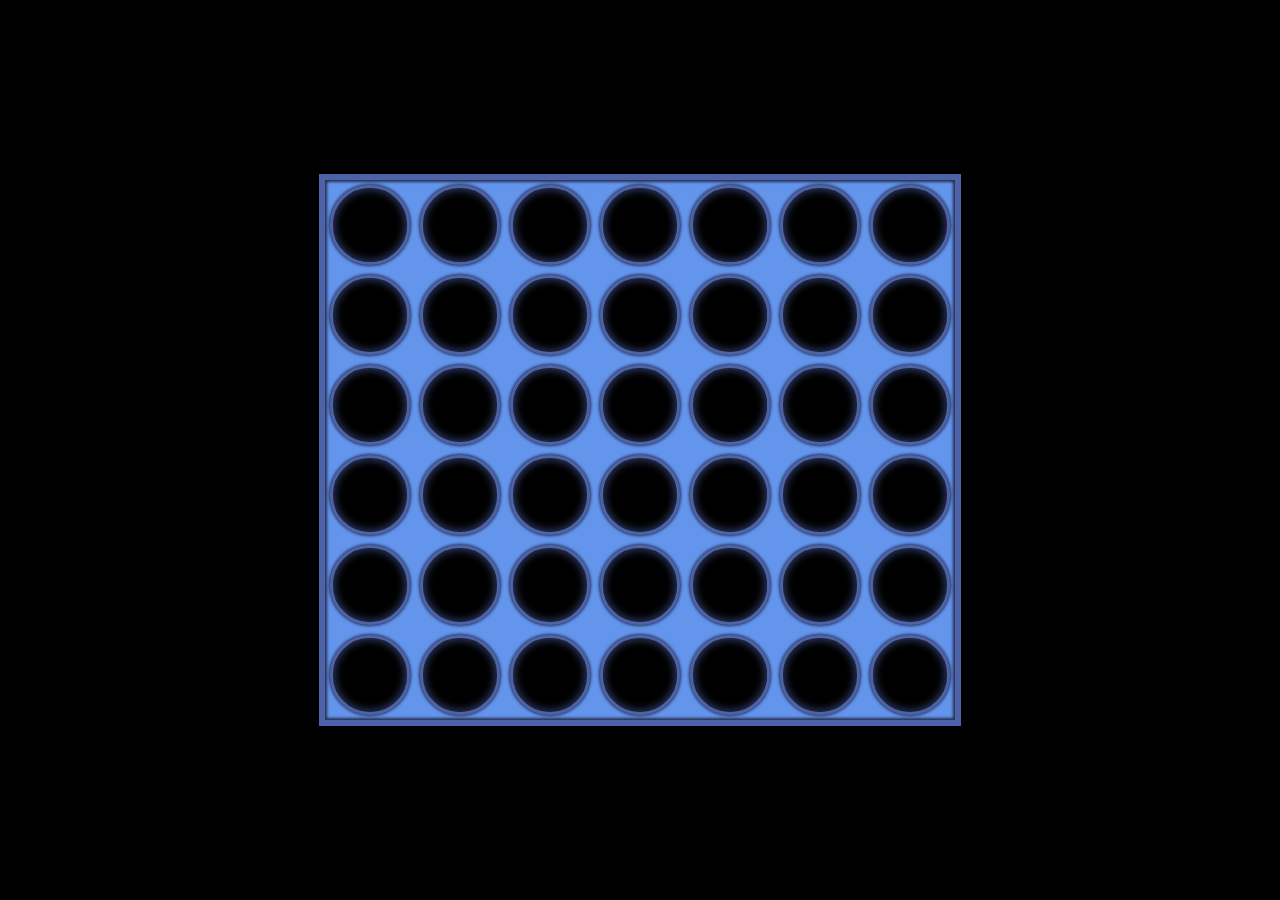
==== ex03_four-in-a-row/index.html @ 8868c83c "Init" ====
<!DOCTYPE html>
<html lang="en">
<head>
  <meta charset="UTF-8">
  <meta name="viewport" content="width=device-width, initial-scale=1">
  <title>Connect 4</title>
  <link rel="stylesheet" href="style.css">
</head>
<body>
<div id="board" data-turn="yellow">
  <div id="winner-message-container"></div>
  <div class="col" data-index="0">
    <div class="row" data-color="empty" data-winner="false" data-index="5"></div>
    <div class="row" data-color="empty" data-winner="false" data-index="4"></div>
    <div class="row" data-color="empty" data-winner="false" data-index="3"></div>
    <div class="row" data-color="empty" data-winner="false" data-index="2"></div>
    <div class="row" data-color="empty" data-winner="false" data-index="1"></div>
    <div class="row" data-color="empty" data-winner="false" data-index="0"></div>
  </div>
  <div class="col" data-index="1">
    <div class="row" data-color="empty" data-winner="false" data-index="5"></div>
    <div class="row" data-color="empty" data-winner="false" data-index="4"></div>
    <div class="row" data-color="empty" data-winner="false" data-index="3"></div>
    <div class="row" data-color="empty" data-winner="false" data-index="2"></div>
    <div class="row" data-color="empty" data-winner="false" data-index="1"></div>
    <div class="row" data-color="empty" data-winner="false" data-index="0"></div>
  </div>
  <div class="col" data-index="2">
    <div class="row" data-color="empty" data-winner="false" data-index="5"></div>
    <div class="row" data-color="empty" data-winner="false" data-index="4"></div>
    <div class="row" data-color="empty" data-winner="false" data-index="3"></div>
    <div class="row" data-color="empty" data-winner="false" data-index="2"></div>
    <div class="row" data-color="empty" data-winner="false" data-index="1"></div>
    <div class="row" data-color="empty" data-winner="false" data-index="0"></div>
  </div>
  <div class="col" data-index="3">
    <div class="row" data-color="empty" data-winner="false" data-index="5"></div>
    <div class="row" data-color="empty" data-winner="false" data-index="4"></div>
    <div class="row" data-color="empty" data-winner="false" data-index="3"></div>
    <div class="row" data-color="empty" data-winner="false" data-index="2"></div>
    <div class="row" data-color="empty" data-winner="false" data-index="1"></div>
    <div class="row" data-color="empty" data-winner="false" data-index="0"></div>
  </div>
  <div class="col" data-index="4">
    <div class="row" data-color="empty" data-winner="false" data-index="5"></div>
    <div class="row" data-color="empty" data-winner="false" data-index="4"></div>
    <div class="row" data-color="empty" data-winner="false" data-index="3"></div>
    <div class="row" data-color="empty" data-winner="false" data-index="2"></div>
    <div class="row" data-color="empty" data-winner="false" data-index="1"></div>
    <div class="row" data-color="empty" data-winner="false" data-index="0"></div>
  </div>
  <div class="col" data-index="5">
    <div class="row" data-color="empty" data-winner="false" data-index="5"></div>
    <div class="row" data-color="empty" data-winner="false" data-index="4"></div>
    <div class="row" data-color="empty" data-winner="false" data-index="3"></div>
    <div class="row" data-color="empty" data-winner="false" data-index="2"></div>
    <div class="row" data-color="empty" data-winner="false" data-index="1"></div>
    <div class="row" data-color="empty" data-winner="false" data-index="0"></div>
  </div>
  <div class="col" data-index="6">
    <div class="row" data-color="empty" data-winner="false" data-index="5"></div>
    <div class="row" data-color="empty" data-winner="false" data-index="4"></div>
    <div class="row" data-color="empty" data-winner="false" data-index="3"></div>
    <div class="row" data-color="empty" data-winner="false" data-index="2"></div>
    <div class="row" data-color="empty" data-winner="false" data-index="1"></div>
    <div class="row" data-color="empty" data-winner="false" data-index="0"></div>
  </div>
</div>
<script src="script.js"></script>
</body>
</html>
---- ex03_four-in-a-row/style.css ----
body {
  background-color: black;
  width: 100vw;
  min-height: 100vh;
  margin: 0;
  display: flex;
  align-items: center;
  justify-content: center;
}

#board {
  background-color: cornflowerblue;
  display: flex;
  border: .7vmin solid #4e63a7;
  box-shadow: inset 0 0 3px 2px #252f50;
  position: relative;
}

.col {
  display: flex;
  flex-direction: column;
}

.row {
  -webkit-box-sizing: border-box;
  -moz-box-sizing: border-box;
  box-sizing: border-box;
  width: 10vmin;
  height: 10vmin;
  position: relative;
}

.row:before {
  content: "";
  display: block;
  position: absolute;
  top: 6%;
  bottom: 6%;
  left: 6%;
  right: 6%;
  -webkit-border-radius: 50%;
  -moz-border-radius: 50%;
  border-radius: 50%;
  border: .4vmin solid #4e63a7;
  box-shadow: inset 0 0 7px 3px #252f50, 0 0 3px 1px #252f50;
}

.row[data-color="empty"]:before {
  background-color: black;
}

.row[data-color="red"]:before {
  background: border-box no-repeat center/100% url("images/red_stone.png");
}

.row[data-color="yellow"]:before {
  background: border-box no-repeat center/100% url("images/yellow_stone.png");
}

.row[data-winner="true"]:before{
  -webkit-animation: winner 1s infinite;
  -o-animation: winner 1s infinite;
  animation: winner 1s infinite;
}

@-webkit-keyframes winner {
  0%   { border-color: #4e63a7; }
  25% { border-color: #81aae6; }
  50% { border-color: #b5d8ff; }
  75% { border-color: #81aae6; }
  100%   { border-color: #4e63a7; }
}

.col {
  position: relative;
}

.col:hover:before {
  content: "";
  display: block;
  position: absolute;
  top: -15vmin;
  left: 1vmin;
  width: 9vmin;
  height: 9vmin;
  -webkit-border-radius: 50%;
  -moz-border-radius: 50%;
  border-radius: 50%;
}

#board[data-turn="red"] .col:before {
  background: border-box no-repeat center/100% url("images/red_stone.png");
}

#board[data-turn="yellow"] .col:before {
  background: border-box no-repeat center/100% url("images/yellow_stone.png");
}

#winner-message-container{
  color: white;
  position: absolute;
  bottom: -3rem;
  width: 100%;
  font-size: 1.8rem;
  text-align: center;
  font-family: sans-serif;
}
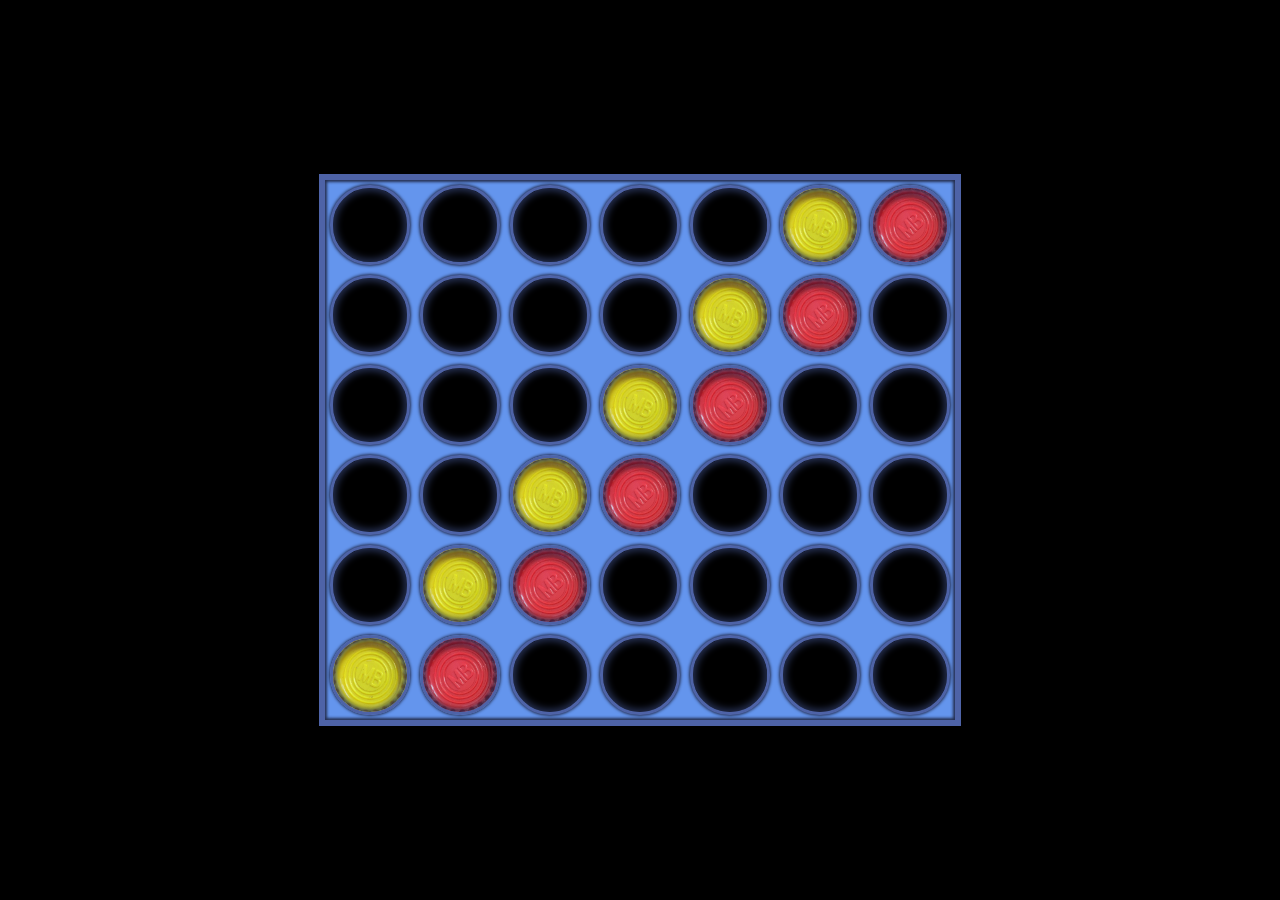
==== commit bffbe278: "Empty js and update Readme" ====
--- a/ex03_four-in-a-row/index.html
+++ b/ex03_four-in-a-row/index.html
@@ -8,57 +8,57 @@
 </head>
 <body>
 <div id="board" data-turn="yellow">
-  <div id="winner-message-container"></div>
+  <div id="message-container"></div>
   <div class="col" data-index="0">
     <div class="row" data-color="empty" data-winner="false" data-index="5"></div>
     <div class="row" data-color="empty" data-winner="false" data-index="4"></div>
     <div class="row" data-color="empty" data-winner="false" data-index="3"></div>
     <div class="row" data-color="empty" data-winner="false" data-index="2"></div>
     <div class="row" data-color="empty" data-winner="false" data-index="1"></div>
-    <div class="row" data-color="empty" data-winner="false" data-index="0"></div>
+    <div class="row" data-color="yellow" data-winner="false" data-index="0"></div>
   </div>
   <div class="col" data-index="1">
     <div class="row" data-color="empty" data-winner="false" data-index="5"></div>
     <div class="row" data-color="empty" data-winner="false" data-index="4"></div>
     <div class="row" data-color="empty" data-winner="false" data-index="3"></div>
     <div class="row" data-color="empty" data-winner="false" data-index="2"></div>
-    <div class="row" data-color="empty" data-winner="false" data-index="1"></div>
-    <div class="row" data-color="empty" data-winner="false" data-index="0"></div>
+    <div class="row" data-color="yellow" data-winner="false" data-index="1"></div>
+    <div class="row" data-color="red" data-winner="false" data-index="0"></div>
   </div>
   <div class="col" data-index="2">
     <div class="row" data-color="empty" data-winner="false" data-index="5"></div>
     <div class="row" data-color="empty" data-winner="false" data-index="4"></div>
     <div class="row" data-color="empty" data-winner="false" data-index="3"></div>
-    <div class="row" data-color="empty" data-winner="false" data-index="2"></div>
-    <div class="row" data-color="empty" data-winner="false" data-index="1"></div>
+    <div class="row" data-color="yellow" data-winner="false" data-index="2"></div>
+    <div class="row" data-color="red" data-winner="false" data-index="1"></div>
     <div class="row" data-color="empty" data-winner="false" data-index="0"></div>
   </div>
   <div class="col" data-index="3">
     <div class="row" data-color="empty" data-winner="false" data-index="5"></div>
     <div class="row" data-color="empty" data-winner="false" data-index="4"></div>
-    <div class="row" data-color="empty" data-winner="false" data-index="3"></div>
-    <div class="row" data-color="empty" data-winner="false" data-index="2"></div>
+    <div class="row" data-color="yellow" data-winner="false" data-index="3"></div>
+    <div class="row" data-color="red" data-winner="false" data-index="2"></div>
     <div class="row" data-color="empty" data-winner="false" data-index="1"></div>
     <div class="row" data-color="empty" data-winner="false" data-index="0"></div>
   </div>
   <div class="col" data-index="4">
     <div class="row" data-color="empty" data-winner="false" data-index="5"></div>
-    <div class="row" data-color="empty" data-winner="false" data-index="4"></div>
-    <div class="row" data-color="empty" data-winner="false" data-index="3"></div>
+    <div class="row" data-color="yellow" data-winner="false" data-index="4"></div>
+    <div class="row" data-color="red" data-winner="false" data-index="3"></div>
     <div class="row" data-color="empty" data-winner="false" data-index="2"></div>
     <div class="row" data-color="empty" data-winner="false" data-index="1"></div>
     <div class="row" data-color="empty" data-winner="false" data-index="0"></div>
   </div>
   <div class="col" data-index="5">
-    <div class="row" data-color="empty" data-winner="false" data-index="5"></div>
-    <div class="row" data-color="empty" data-winner="false" data-index="4"></div>
+    <div class="row" data-color="yellow" data-winner="false" data-index="5"></div>
+    <div class="row" data-color="red" data-winner="false" data-index="4"></div>
     <div class="row" data-color="empty" data-winner="false" data-index="3"></div>
     <div class="row" data-color="empty" data-winner="false" data-index="2"></div>
     <div class="row" data-color="empty" data-winner="false" data-index="1"></div>
     <div class="row" data-color="empty" data-winner="false" data-index="0"></div>
   </div>
   <div class="col" data-index="6">
-    <div class="row" data-color="empty" data-winner="false" data-index="5"></div>
+    <div class="row" data-color="red" data-winner="false" data-index="5"></div>
     <div class="row" data-color="empty" data-winner="false" data-index="4"></div>
     <div class="row" data-color="empty" data-winner="false" data-index="3"></div>
     <div class="row" data-color="empty" data-winner="false" data-index="2"></div>
